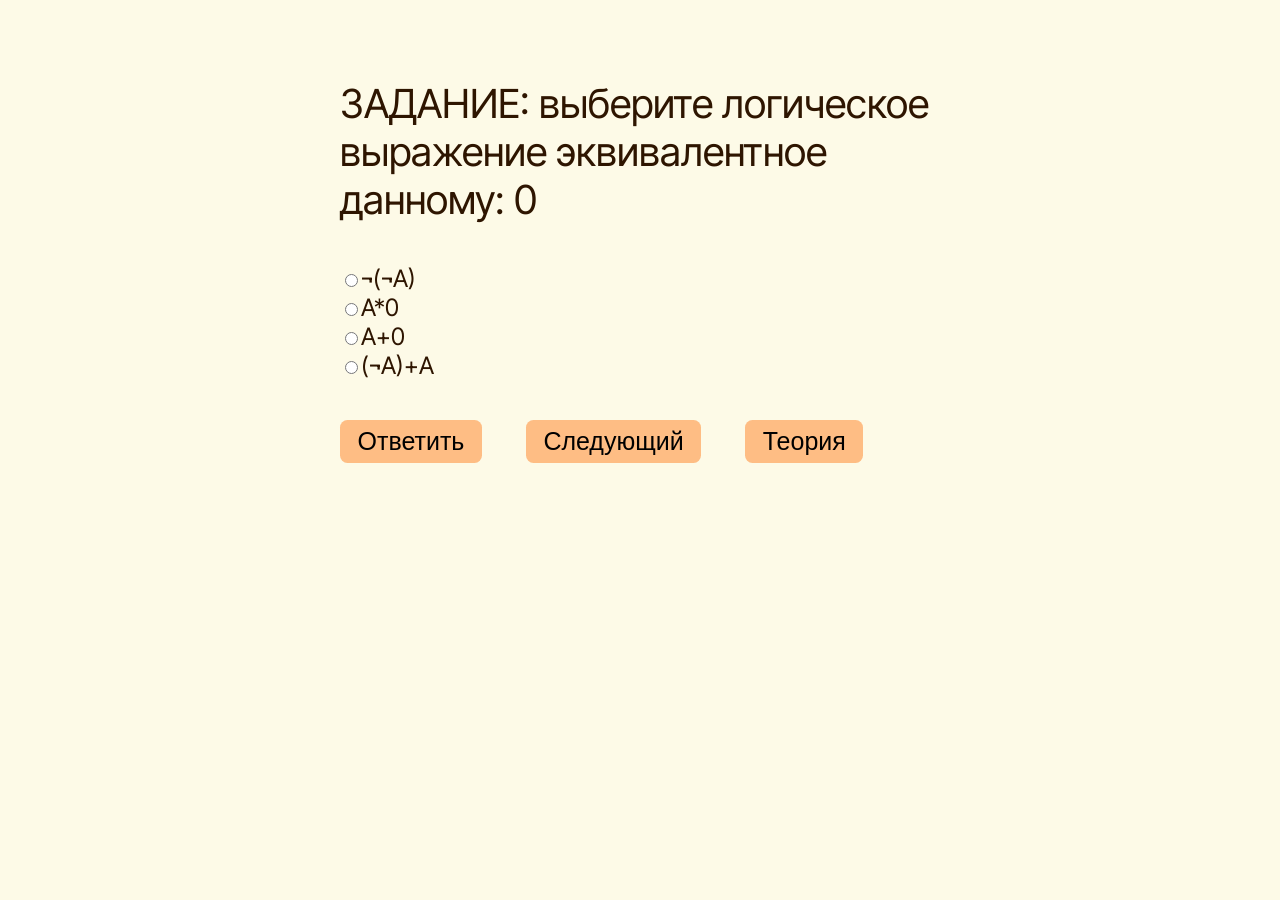
==== rules/practice/index.html @ 8ab3afe5 "Initial commit" ====
<!DOCTYPE html>
<html lang="ru">
<head>
  <meta charset="UTF-8">
  <meta name="viewport" content="width=device-width, initial-scale=1.0">
    <link rel="stylesheet" href="../../style.css">
  <link rel="stylesheet" href="style.css">
  <title>Тренажер по Булевой алгебре</title>
  
  
</head>
<body>
  <div id="quiz-container">
    <p id="question">Загрузка вопроса...</p>
    <form id="quiz-form">
        <!-- JavaScript will populate the answer options here -->
        
        
        
        
    </form>
    <button type="button" onclick="checkAnswer()">Ответить</button>
    <button type="button" onclick="location.reload()">Следующий</button>
    <button type="button" onclick="document.location='../theory.html'">Теория</button>
    <p id="feedback"></p>
    </div>
    <script src="script.js"></script>

</body>
</html>
---- style.css ----
@import url('https://fonts.googleapis.com/css2?family=Inter+Tight:ital,wght@0,100..900;1,100..900&display=swap');

:root{
    --accent-color: #fde6b5;
    --font:"Inter Tight";
    --soft-color: #febd84;
    --bg-color: #fdfae7 ;
}

body {
    font-family: var(--font) ;
    background-color:var(--bg-color);
    margin-left: 6em;
    margin-right: 6em;
    color:#2e1500;
}

p {
    font-size: 1.2em;
    line-height: 120%;
}

a{
    color:inherit;
}

h3{
    font-size:1.6em;
}

h1{
    font-weight: 600;
    text-align:center;
    font-size: 4em;
    padding-bottom: 0.3sem;
    padding-top: 0.5em;
}
h4{
    font-weight:400;
    font-size:1.3em;
    padding: 1em 7em 0em 7em;
    text-align:center;
}
.flex-menu{
    padding-top:0;
    display: flex;
    flex-direction: row;
    flex-wrap: wrap;
    justify-content: space-around;
    
}
.flex-menu-choice{
    margin-top:0.5em;
    padding-top: 0em;
    text-align: center;
    font-size: 2em;
    background-color: var(--accent-color);
    width: 12em;
    padding-bottom: 0.7em;
    border-radius: 0.4em;
    font-weight:500;
    
}

button{
    background-color: var(--soft-color);
    border-radius: 0.3em;
    border: 0;
    font-size:0.8em;
    padding-left:0.7em;
    padding-right:0.7em;
}

dt{
    padding-top:1em;
    font-weight: 500;
}
.list{
    padding-top:3em;
    margin-right: 5em;
    padding-left: 2em;
    width:6.5em;
    font-size: 1.3em;
    height:100%;    
}

.list button{
    font-size:1.4em;

}
.explain{

    height:100%;
    width: 70%;
}
.explain h1{
    text-align: left
}

.content{
    display: flex;
    flex-direction: row;
    height: 100%;
    
}

table {
  width: 650px;
  border-collapse: collapse;
  text-align: center;
  margin-bottom: 20px;
    margin-left:1em;
  font-size: 1.3em;
}

td {
  text-align: left;
	padding-left: 10px;
    
    
}
 th {
  text-align: center;
    
     
 }
.truefalse{
    width:30%;
    border: 1.5px solid rgb(0, 00, 0);
    
}
img{
    width:16em;
    height:inherit;
}
i{
    font-weight: 400;
}

.rules{
    width:37em;
    border: 0px sold;
    padding-bottom:0.5em;
}

.desc{
    font-size:0.6em;
    padding: 0 3em 0 3em;
    font-weight: 400;
}
---- rules/practice/style.css ----
#quiz-container {
    max-width: 600px;
    margin: auto;
    margin-top: 80px;
    width: 75%;
}

#question {
    font-size: 40px;
}

#feedback {
    font-size: 24px;
}

#quiz-form {
    font-size: 24px;
}

p{
    font-size: 100px;
}

button{
    font-size: 25px;
    margin-top: 40px;
    margin-right:40px;
    padding-top: 7px;
    padding-bottom: 7px;
}
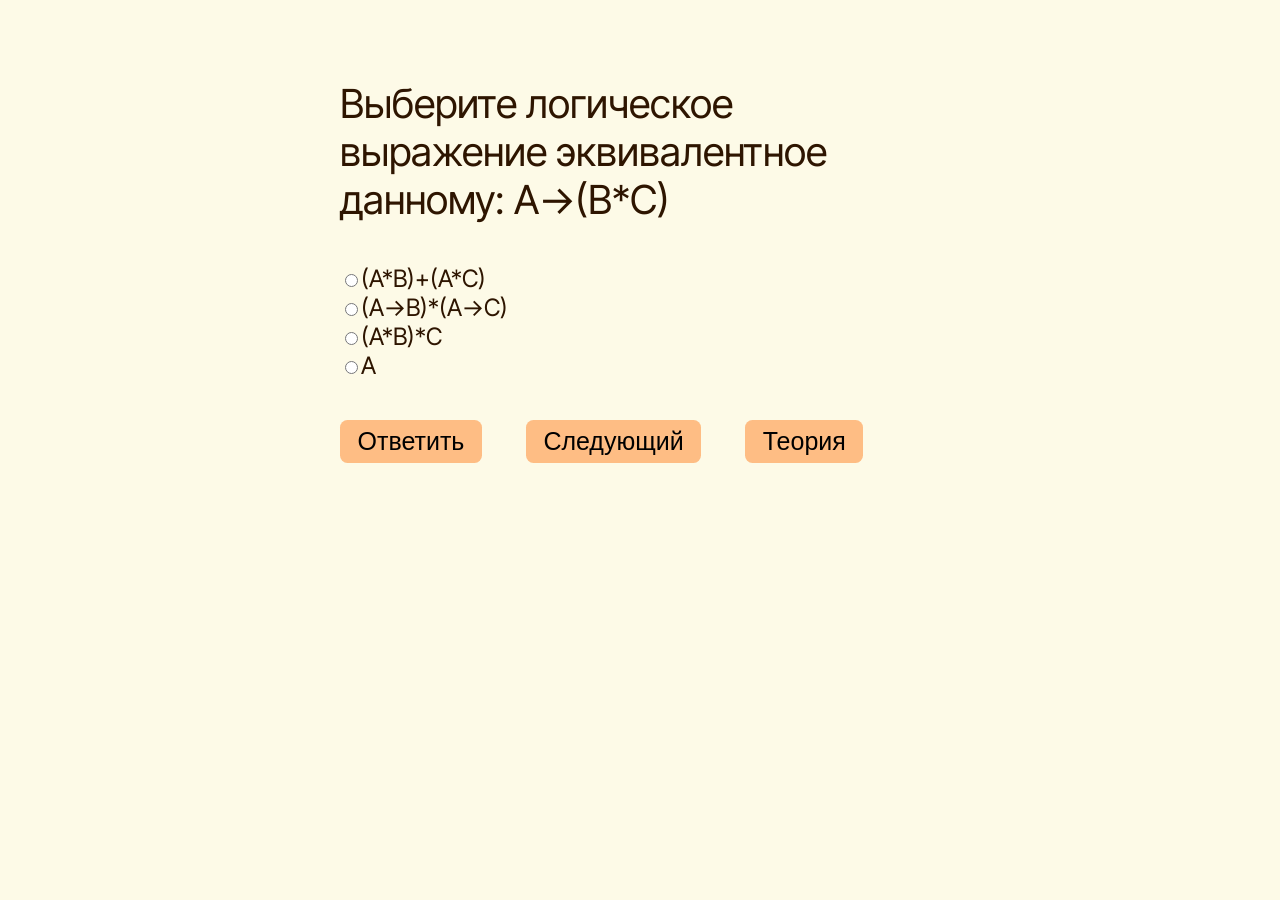
==== commit 73cdbd23: "версия 2" ====
--- a/rules/practice/index.html
+++ b/rules/practice/index.html
@@ -5,7 +5,7 @@
   <meta name="viewport" content="width=device-width, initial-scale=1.0">
     <link rel="stylesheet" href="../../style.css">
   <link rel="stylesheet" href="style.css">
-  <title>Тренажер по Булевой алгебре</title>
+  <title>Тренажер по правилам булевой алгебры</title>
   
   
 </head>
@@ -13,7 +13,7 @@
   <div id="quiz-container">
     <p id="question">Загрузка вопроса...</p>
     <form id="quiz-form">
-        <!-- JavaScript will populate the answer options here -->
+        <!-- здесь создается вопрос -->
         
         
         
@@ -21,7 +21,7 @@
     </form>
     <button type="button" onclick="checkAnswer()">Ответить</button>
     <button type="button" onclick="location.reload()">Следующий</button>
-    <button type="button" onclick="document.location='../theory.html'">Теория</button>
+    <button type="button" onclick="window.open('../theory.html')">Теория</button>
     <p id="feedback"></p>
     </div>
     <script src="script.js"></script>
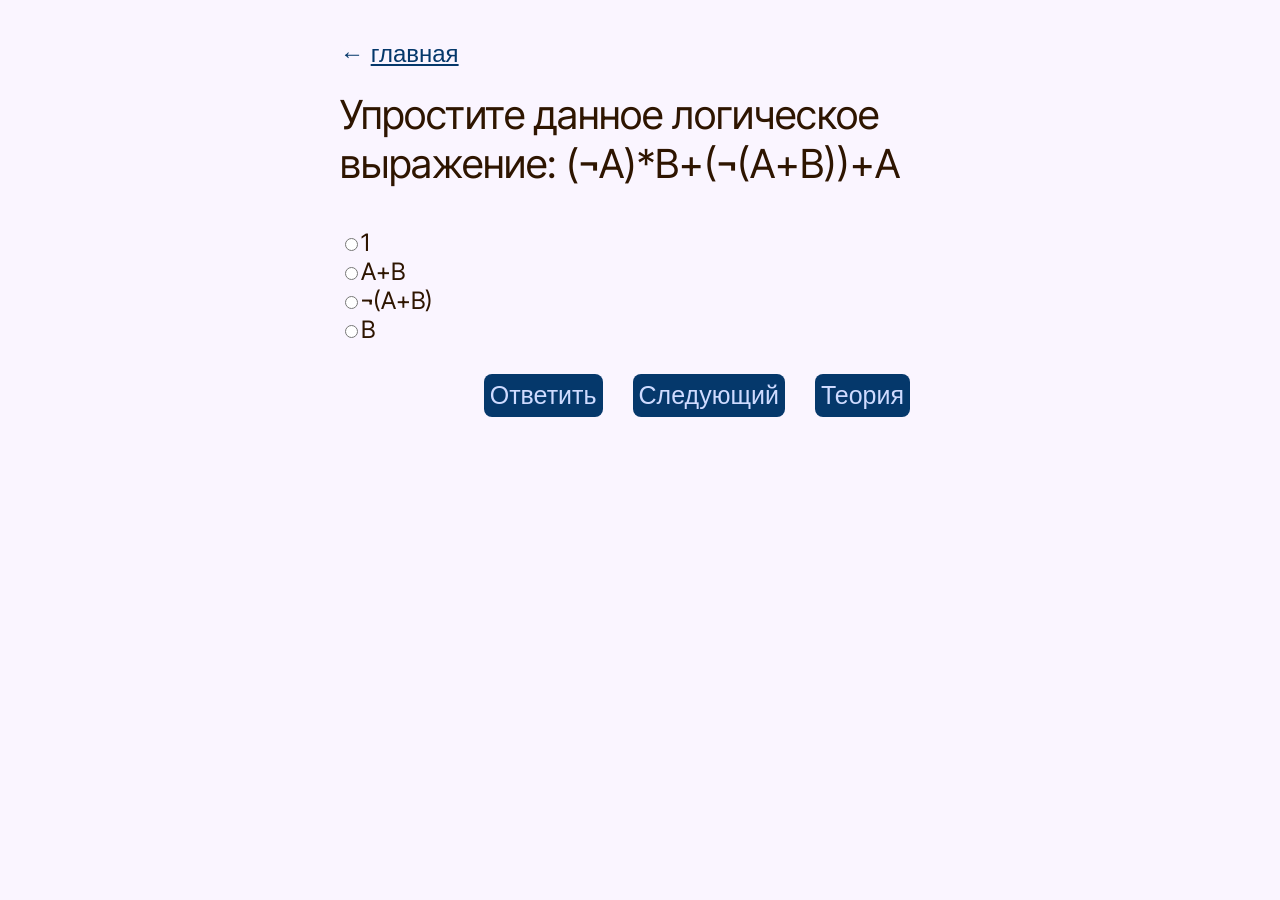
==== commit 8212c0d8: "better mobile adaption" ====
--- a/rules/practice/index.html
+++ b/rules/practice/index.html
@@ -10,7 +10,9 @@
   
 </head>
 <body>
+  
   <div id="quiz-container">
+    <button class = "mainpage" type="button" onclick="document.location='../../index.html'">← <u>главная</u></button>
     <p id="question">Загрузка вопроса...</p>
     <form id="quiz-form">
         <!-- здесь создается вопрос -->
@@ -19,11 +21,14 @@
         
         
     </form>
-    <button type="button" onclick="checkAnswer()">Ответить</button>
-    <button type="button" onclick="location.reload()">Следующий</button>
-    <button type="button" onclick="window.open('../theory.html')">Теория</button>
+    <div class = "flex-menu bttns">
+      <button type="button" onclick="checkAnswer()">Ответить</button>
+      <button type="button" onclick="location.reload()">Следующий</button>
+      <button class="theory" type="button" onclick="window.open('../theory.html')">Теория</button>
+      
+    </div>
     <p id="feedback"></p>
-    </div>
+  </div>
     <script src="script.js"></script>
 
 </body>
--- a/style.css
+++ b/style.css
@@ -1,150 +1,87 @@
-@import url('https://fonts.googleapis.com/css2?family=Inter+Tight:ital,wght@0,100..900;1,100..900&display=swap');
+@font-face {
+    font-family: 'Inter Tight';
+    src: url(InterTight-VariableFont_wght.ttf);
+  }
+  
 
 :root{
-    --accent-color: #fde6b5;
+    --accent-color: #cfdbff;
     --font:"Inter Tight";
-    --soft-color: #febd84;
-    --bg-color: #fdfae7 ;
+    --bttn-color: #05386B;
+    --bg-color: #faf5ff ;
+}
+
+h3 {
+    font-weight: 600;
+    color : var(--bttn-color)
 }
 
 body {
     font-family: var(--font) ;
     background-color:var(--bg-color);
-    margin-left: 6em;
-    margin-right: 6em;
     color:#2e1500;
+    text-align: center;
+}
+h1{
+    font-size:60px;
+    padding-top:40px;
+    padding-bottom:20px;
+    font-weight: 700;
+}
+h4 {
+    font-size:20px;
+    padding-bottom:20px;
+}
+button {
+    margin-bottom:20px;
+    margin-top: 10px;
+    border-radius: 8px;
+    border:0px;
+    background-color: var(--bttn-color);
+    color: var(--accent-color)
+}
+p {
+    margin-top:5px;
 }
 
-p {
-    font-size: 1.2em;
-    line-height: 120%;
+.flex-menu{
+    display:flex;
+    flex-wrap: wrap;
+    align-items: center;
+    justify-content: space-around;
+}
+.menu-button{
+    margin-bottom: 20px;
+    padding-top: 10px;
+    width: 300px;
+    background-color: var(--accent-color);
+    border-radius: 8px;;
 }
 
-a{
-    color:inherit;
+.mainpage {
+    background-color: var(--bg-color);
+    color: var(--bttn-color);
+    font-size:24px;
+    font-weight: 100;
+    max-height:10px;
+    margin-top:0;
+    padding:0;
+    margin-bottom:35px;
 }
 
-h3{
-    font-size:1.6em;
-}
-
-h1{
-    font-weight: 600;
-    text-align:center;
-    font-size: 4em;
-    padding-bottom: 0.3sem;
-    padding-top: 0.5em;
-}
-h4{
-    font-weight:400;
-    font-size:1.3em;
-    padding: 1em 7em 0em 7em;
-    text-align:center;
-}
-.flex-menu{
-    padding-top:0;
-    display: flex;
-    flex-direction: row;
-    flex-wrap: wrap;
-    justify-content: space-around;
-    
-}
-.flex-menu-choice{
-    margin-top:0.5em;
-    padding-top: 0em;
-    text-align: center;
-    font-size: 2em;
-    background-color: var(--accent-color);
-    width: 12em;
-    padding-bottom: 0.7em;
-    border-radius: 0.4em;
-    font-weight:500;
-    
-}
-
-button{
-    background-color: var(--soft-color);
-    border-radius: 0.3em;
-    border: 0;
-    font-size:0.8em;
-    padding-left:0.7em;
-    padding-right:0.7em;
-}
-
-dt{
-    padding-top:1em;
-    font-weight: 500;
-}
-.list{
-    padding-top:3em;
-    margin-right: 5em;
-    padding-left: 2em;
-    width:6.5em;
-    font-size: 1.3em;
-    height:100%;    
-}
-
-.list button{
-    font-size:1.4em;
-
-}
-.explain{
-
-    height:100%;
-    width: 70%;
-}
-.explain h1{
-    text-align: left
-}
-
-.content{
-    display: flex;
-    flex-direction: row;
-    height: 100%;
-    
-}
-
-table {
-  width: 650px;
-  border-collapse: collapse;
-  text-align: center;
-  margin-bottom: 20px;
-    margin-left:1em;
-  font-size: 1.3em;
-}
-
-td {
-  text-align: left;
-	padding-left: 10px;
-    
-    
-}
- th {
-  text-align: center;
-    
-     
- }
-.truefalse{
-    width:30%;
-    border: 1.5px solid rgb(0, 00, 0);
-    
-}
-img{
-    width:16em;
-    height:inherit;
-}
-i{
-    font-weight: 400;
-}
-
-.rules{
-    width:37em;
-    border: 0px sold;
-    padding-bottom:0.5em;
-}
-
-.desc{
-    font-size:0.6em;
-    padding: 0 3em 0 3em;
-    font-weight: 400;
-}+@media (max-width: 990px) {
+    body{
+        margin-left: 5%;
+        margin-right: 5%
+    }
+    h1{
+        font-size:40px;
+        padding-top:30px;
+    }
+    h4 {
+        font-size:15px;
+    }
+    .menu{
+        margin-top:20px;
+    }
+   }
--- a/rules/practice/style.css
+++ b/rules/practice/style.css
@@ -1,7 +1,11 @@
+body {
+    text-align: left;
+}
+
 #quiz-container {
     max-width: 600px;
     margin: auto;
-    margin-top: 80px;
+    margin-top: 40px;
     width: 75%;
 }
 
@@ -11,6 +15,7 @@
 
 #feedback {
     font-size: 24px;
+    font-weight:500;
 }
 
 #quiz-form {
@@ -23,8 +28,45 @@
 
 button{
     font-size: 25px;
-    margin-top: 40px;
-    margin-right:40px;
     padding-top: 7px;
     padding-bottom: 7px;
-}+    margin-right: 30px;
+}
+
+.flex-menu{
+    margin-top : 20px;
+    justify-content: flex-end; 
+    margin-bottom: 20px;
+}
+
+@media (max-width: 990px) {
+    #quiz-container{
+        margin-top:60px;
+    }
+    #question {
+        font-size: 25px;
+    }
+    #feedback {
+        font-size: 18px;
+    }
+    
+    #quiz-form {
+        font-size: 18px;
+    }
+    
+    button{
+        font-size:16px;
+        padding-top: 5px;
+        padding-bottom: 5px;
+        margin-right: 5px;
+        margin-top:10px;
+        margin-bottom: 5px;
+    }
+    .flex-menu{
+        margin-top: 20px;
+        flex-wrap: wrap;
+        align-items: stretch;
+        align-content: stretch;
+    }
+    
+   }
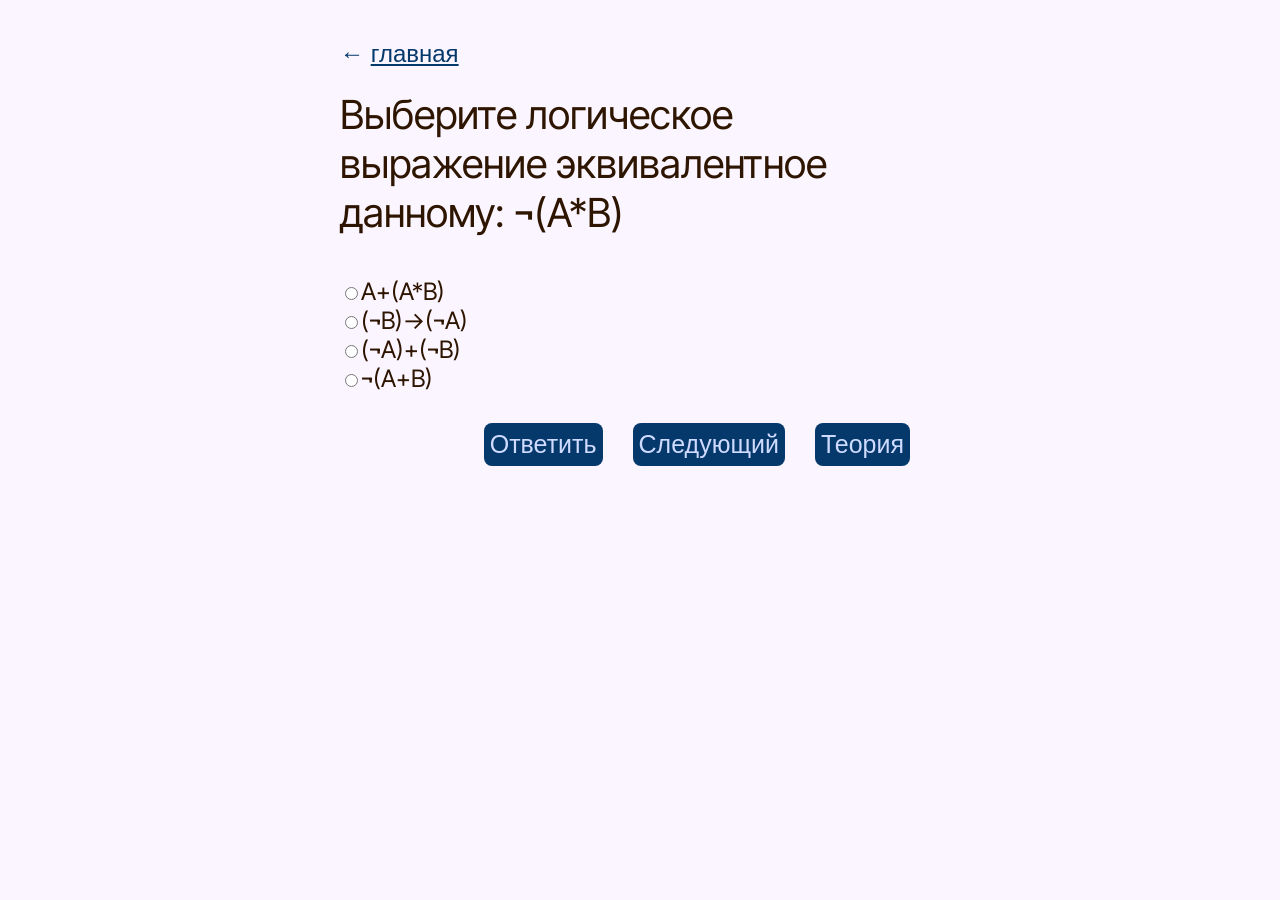
==== commit 2d20bbe3: "css files reorganization" ====
--- a/rules/practice/index.html
+++ b/rules/practice/index.html
@@ -3,8 +3,8 @@
 <head>
   <meta charset="UTF-8">
   <meta name="viewport" content="width=device-width, initial-scale=1.0">
-    <link rel="stylesheet" href="../../style.css">
-  <link rel="stylesheet" href="style.css">
+  <link rel="stylesheet" href="../../style.css">
+  <link rel="stylesheet" href="../../practice.css">
   <title>Тренажер по правилам булевой алгебры</title>
   
   
--- a/style.css
+++ b/style.css
@@ -62,7 +62,7 @@
     background-color: var(--bg-color);
     color: var(--bttn-color);
     font-size:24px;
-    font-weight: 100;
+    font-weight: 200;
     max-height:10px;
     margin-top:0;
     padding:0;
@@ -79,9 +79,18 @@
         padding-top:30px;
     }
     h4 {
-        font-size:15px;
+        font-size:18px;
     }
     .menu{
         margin-top:20px;
     }
+    .flex-menu {
+        margin-left: 2%;
+        margin-right: 2%;
+        font-size:18px;
+    }
+    .menu-button {
+        padding-left:2%;
+        padding-right:2%;
+    }
    }
--- a/practice.css
+++ b/practice.css
@@ -0,0 +1,74 @@
+body {
+    text-align: left;
+}
+
+#quiz-container {
+    max-width: 600px;
+    margin: auto;
+    margin-top: 40px;
+    width: 75%;
+}
+
+#question {
+    font-size: 40px;
+}
+
+#feedback {
+    font-size: 24px;
+    font-weight:500;
+}
+
+#quiz-form {
+    font-size: 24px;
+}
+
+p{
+    font-size: 100px;
+}
+
+button{
+    font-size: 25px;
+    padding-top: 7px;
+    padding-bottom: 7px;
+    margin-right: 30px;
+}
+
+.flex-menu{
+    margin-top : 20px;
+    justify-content: flex-end; 
+    margin-bottom: 20px;
+}
+
+@media (max-width: 990px) {
+    #quiz-container{
+        margin-top:60px;
+    }
+    #question {
+        font-size: 25px;
+    }
+    #feedback {
+        font-size: 18px;
+    }
+    
+    #quiz-form {
+        font-size: 18px;
+    }
+    
+    button{
+        font-size:16px;
+        padding-top: 5px;
+        padding-bottom: 5px;
+        margin-right: 5px;
+        margin-top:10px;
+        margin-bottom: 5px;
+    }
+    .flex-menu{
+        margin-top: 20px;
+        flex-wrap: wrap;
+        align-items: stretch;
+        align-content: stretch;
+    }
+    
+   }
+
+   
